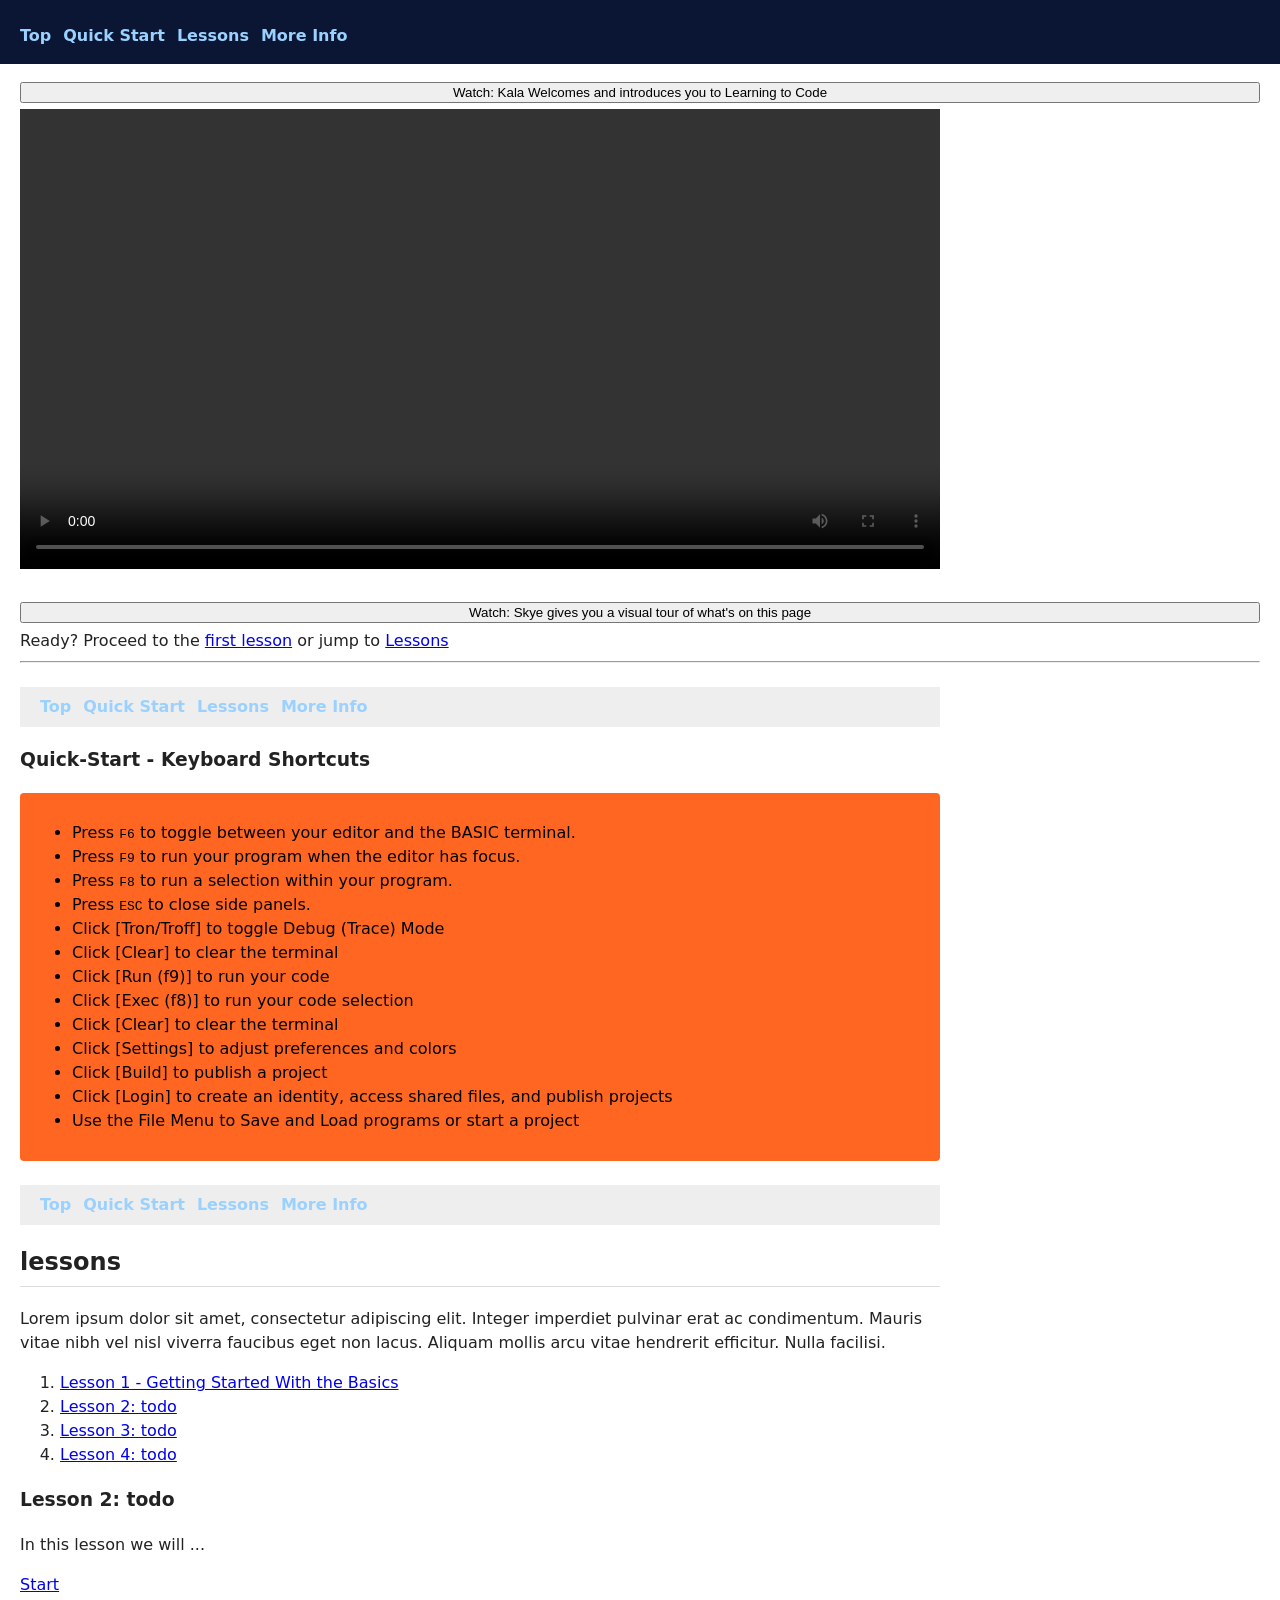
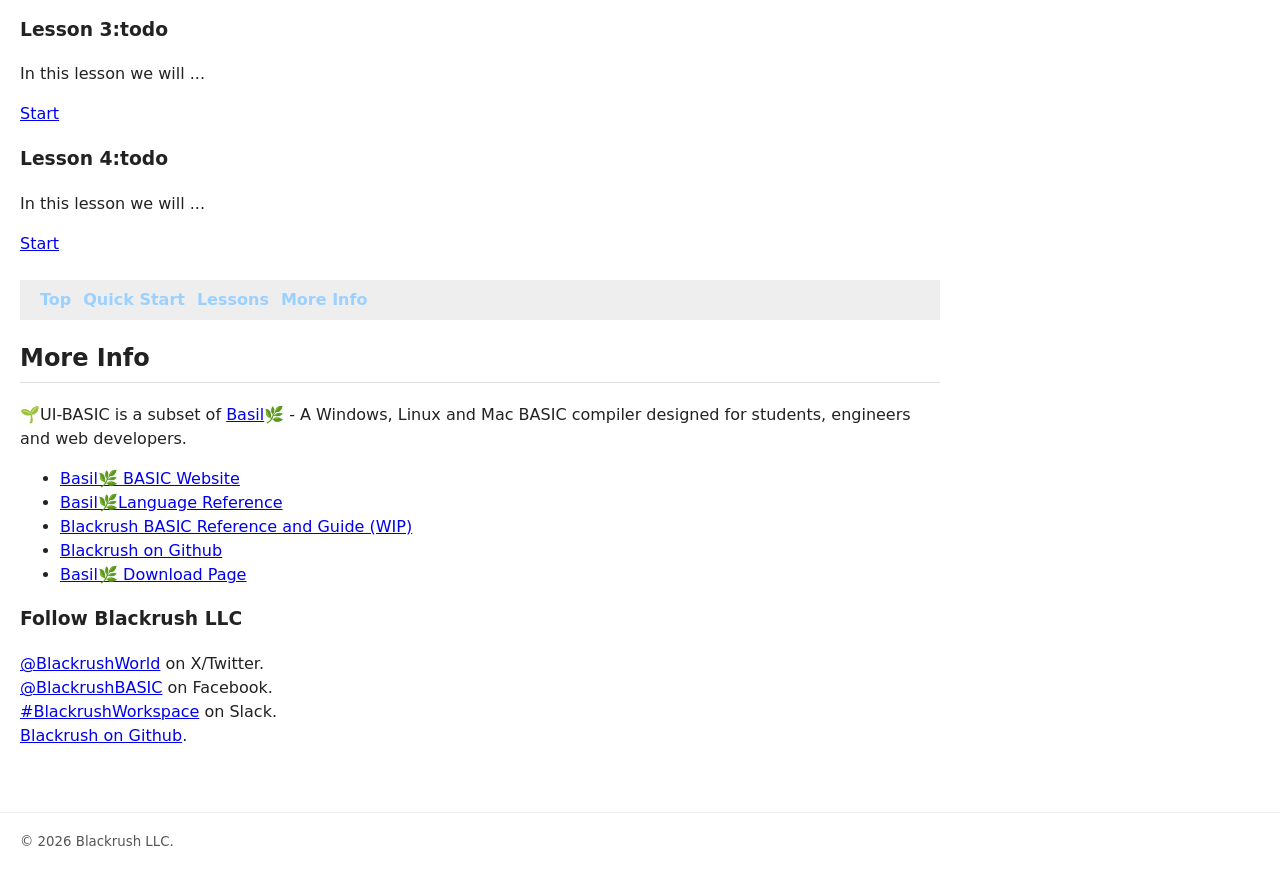
==== index.html @ 8c783300 "first" ====
<!DOCTYPE html>
<html lang="en">
<head>
  <meta charset="UTF-8" />
  <meta name="viewport" content="width=device-width, initial-scale=1" />
  <title>UI-BASIC Learning</title>
  <script src="../redirect.js"></script>
  <style>
    body{ font-family: system-ui, -apple-system, Segoe UI, Roboto, Helvetica, Arial, sans-serif; margin:0; padding:0; line-height:1.5; color:#222; }
    header{ background:#0a1633; color:#e6f0ff; padding:16px 20px; position:sticky; top:0; z-index:1; }
    header h1{ margin:0; font-size:20px; }
    nav{ display:flex; gap:12px; margin-top:8px; flex-wrap:wrap; }
    nav a{ color:#9ad1ff; text-decoration:none; font-weight:600; }
    nav a:hover{ text-decoration:underline; }
    main{ padding:16px 20px 40px; }
    section{ margin:24px 0; max-width: 920px; }
    section h2{ border-bottom:1px solid #ddd; padding-bottom:6px; }
    .muted{ color:#666; }
    footer{ border-top:1px solid #eee; padding:16px 20px; color:#555; }
  </style>
</head>
<body>
  <header>
    <nav>
      <a href="/basic/html/index.html">Top</a>
      <a href="#cheatsheet">Quick Start</a>
      <a href="#lessons">Lessons</a>
      <a href="#more-info">More Info</a>
    </nav>
  </header>
  <main>
    <button id="kala-intro-video" style="width:100%;margin-bottom:6px;" onclick="">Watch: Kala Welcomes and introduces you to Learning to Code</button>
    <div id='kala-video-div' style="display:block;padding:0; max-width:920px; margin-bottom:24px;">
        <video style="max-width:100%;width:100%;"  data-video-name="kala1a" controls>
            <source src="videos/KALA1a.mp4" type="video/mp4">
            Your browser does not support the video tag.
        </video>
    </div>
    <button id="skye-intro-video" style="width:100%;margin-bottom:6px;">Watch: Skye gives you a visual tour of what's on this page</button>
      <div id='skye-video-div' style="display:none;padding:0; max-width:920px; margin-bottom:24px;">
          <video style="max-width:100%;width:100%;"  data-video-name="skye1a" controls>
              <source src="videos/SKYE1a.mp4" type="video/mp4">
              Your browser does not support the video tag.
          </video>
      </div>


      Ready? Proceed to the <a href="/basic/html/lessons/001/">first lesson</a> or jump to <a href="#lessons">Lessons</a>
    <hr>
      <section id="cheatsheet">

          <nav style="background:#eee; padding:8px 20px;">
              <a href="/basic/html/index.html">Top</a>
              <a href="#cheatsheet">Quick Start</a>
              <a href="#lessons">Lessons</a>
              <a href="#more-info">More Info</a>
          </nav>
          <h3>Quick-Start - Keyboard Shortcuts</h3>
          <div style="background-color: #f62; color:black; padding:12px; border-radius:4px; max-width:920px; margin-bottom:24px;">
              <ul>
                  <li>Press <code>F6</code> to toggle between your editor and the BASIC terminal.</li>
                  <li>Press <code>F9</code> to run your program when the editor has focus.</li>
                  <li>Press <code>F8</code> to run a selection within your program.</li>
                  <li>Press <code>ESC</code> to close side panels.</li>
                  <li>Click [Tron/Troff] to toggle Debug (Trace) Mode</li>
                  <li>Click [Clear] to clear the terminal</li>
                  <li>Click [Run (f9)] to run your code</li>
                  <li>Click [Exec (f8)] to run your code selection</li>
                  <li>Click [Clear] to clear the terminal</li>
                  <li>Click [Settings] to adjust preferences and colors</li>
                  <li>Click [Build] to publish a project</li>
                  <li>Click [Login] to create an identity, access shared files, and publish projects</li>
                  <li>Use the File Menu to Save and Load programs or start a project</li>
              </ul>
          </div>
      </section>

    <section id="lessons">
            <nav style="background:#eee; padding:8px 20px;">
                <a href="/basic/html/index.html">Top</a>
                <a href="#cheatsheet">Quick Start</a>
                <a href="#lessons">Lessons</a>
                <a href="#more-info">More Info</a>
            </nav>
      <h2>lessons</h2>
      <p>Lorem ipsum dolor sit amet, consectetur adipiscing elit. Integer imperdiet pulvinar erat ac condimentum.
          Mauris vitae nibh vel nisl viverra faucibus eget non lacus. Aliquam mollis arcu vitae hendrerit efficitur.
          Nulla facilisi.</p>
      <ol>
          <li><a href="/basic/html/lessons/001/">Lesson 1 - Getting Started With the Basics</a></li>
          <li><a href="#lesson-2">Lesson 2: todo</a></li>
          <li><a href="#lesson-3">Lesson 3: todo</a></li>
          <li><a href="#lesson-4">Lesson 4: todo</a></li>
      </ol>
       
      <h3 id="lesson-2">Lesson 2: todo</h3>
        <p>In this lesson we will ...</p>
        <a href="/basic/html/lessons/002/">Start</a>

      <h3 id="lesson-3">Lesson 3:todo</h3>
        <p>In this lesson we will ...</p>
        <a href="/basic/html/lessons/003/">Start</a>

      <h3 id="lesson-4">Lesson 4:todo</h3>
        <p>In this lesson we will ...</p>
        <a href="/basic/html/lessons/004/">Start</a>




    </section>


    <section id="more-info">
        <nav style="background:#eee; padding:8px 20px;">
            <a href="/basic/html/index.html">Top</a>
            <a href="#cheatsheet">Quick Start</a>
            <a href="#lessons">Lessons</a>
            <a href="#more-info">More Info</a>
        </nav>
      <h2>More Info</h2>
        <p>🌱UI-BASIC is a subset of <a href="https://basilbasic.com" target="_blank">Basil</a>🌿 - A Windows, Linux and
            Mac BASIC compiler designed for students, engineers and web developers.</p>
        <ul>
            <li><a href="https://basilbasic.com" target="_blank">Basil🌿 BASIC Website</a></li>
            <li><a href="https://yobasic.com/basil/reference.html" target="_blank">Basil🌿Language Reference</a></li>
            <li><a href="https://blackrushbasic.com/" target="_blank">Blackrush BASIC Reference and Guide (WIP)</a></li>
            <li><a href="https://github.com/blackrushllc/" target="_blank">Blackrush on Github</a></li>
            <li><a href="https://basilbasic.com/basil/download.html" target="_blank">Basil🌿 Download Page</a></li>
        </ul>

    <!-- Social Media links -->
    <h3>Follow Blackrush LLC</h3>
        <!--Join our <a href="https://discord.gg/yobasic" target="_blank">Discord</a> server for updates and support.
        <br-->
        <a href="https://x.com/blackrushworld" target="_blank">@BlackrushWorld</a> on X/Twitter.
        <br>
        <!-- https://www.facebook.com/BlackrushBASIC -->
        <a href="https://www.facebook.com/BlackrushBASIC" target="_blank">@BlackrushBASIC</a> on Facebook.
        <br>
        <!-- https://join.slack.com/t/blackrushworkspace/shared_invite/zt-3g33s1rxc-9wWmCfggBEzInblqjzsn1A -->
        <a href="https://join.slack.com/t/blackrushworkspace/shared_invite/zt-3g33s1rxc-9wWmCfggBEzInblqjzsn1A" target="_blank">#BlackrushWorkspace</a> on Slack.
        <br>
        <!-- https://github.com/blackrushllc/basil -->
        <a href="https://github.com/blackrushllc/basil" target="_blank">Blackrush on Github</a>.
        <br>

    </section>


  </main>
  <footer>
    <small>© <span id="year"></span> Blackrush LLC.</small>
  </footer>
  <script>
    document.getElementById('year').textContent = new Date().getFullYear();

    // Toggle visibility of video divs
    document.getElementById('skye-intro-video').onclick = function(){
        document.getElementById('skye-video-div').style.display = 'block';
        document.getElementById('kala-video-div').style.display = 'none';
        // Stop all videos
        document.getElementsByTagName('video')[0].pause();
        document.getElementsByTagName('video')[1].pause();
        // Start video playback
        document.getElementsByTagName('video')[1].play();

    }
    document.getElementById('kala-intro-video').onclick = function(){
        document.getElementById('kala-video-div').style.display = 'block';
        document.getElementById('skye-video-div').style.display = 'none';
        // Stop all videos
        document.getElementsByTagName('video')[0].pause();
        document.getElementsByTagName('video')[1].pause();
        document.getElementsByTagName('video')[0].play();
    }
  </script>
</body>
</html>
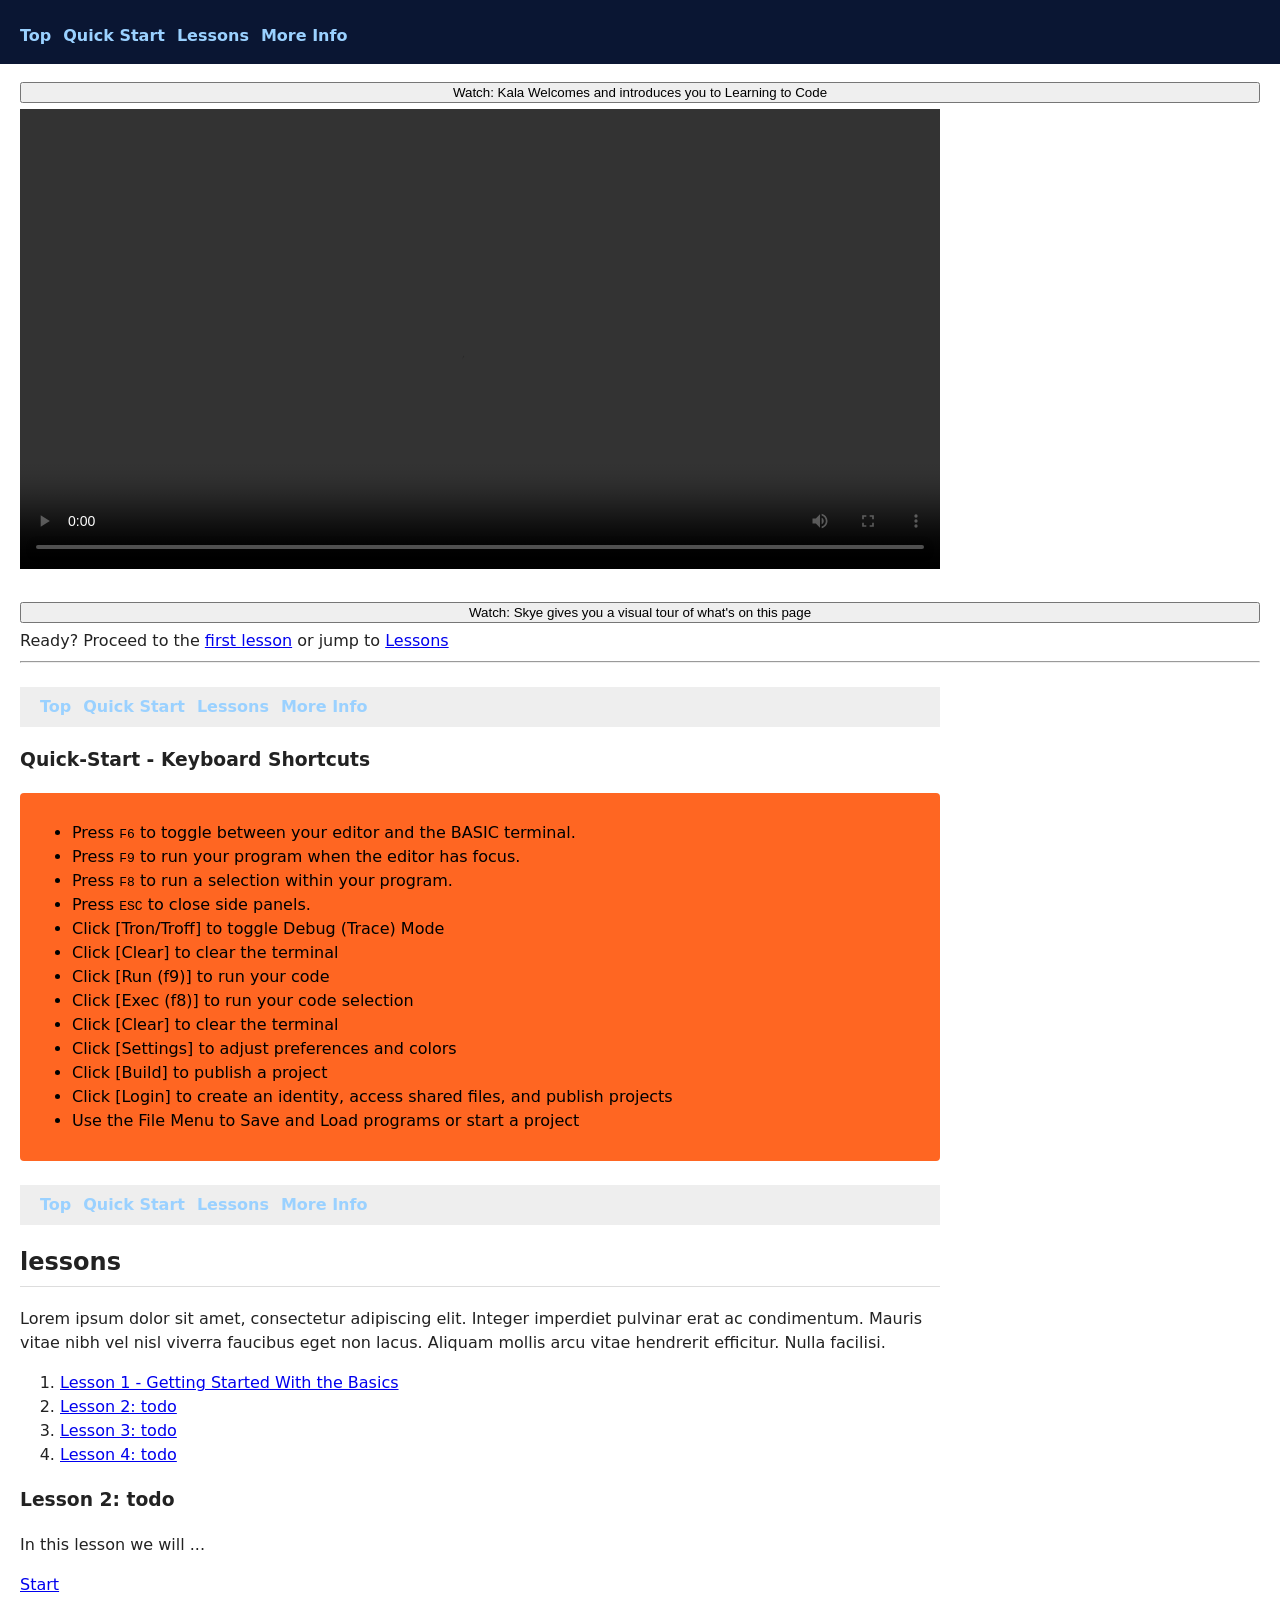
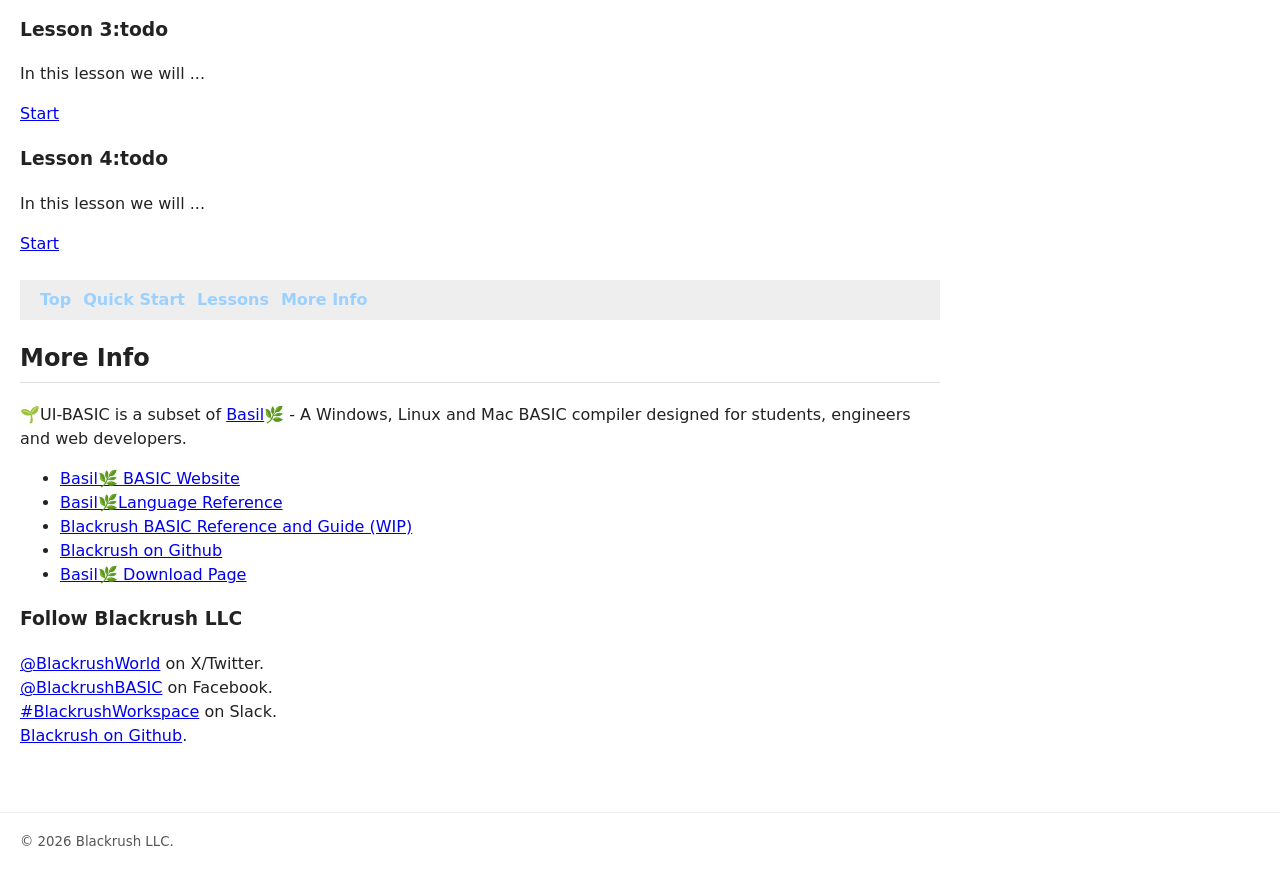
==== commit 873eda07: "Added videos" ====
--- a/index.html
+++ b/index.html
@@ -22,7 +22,7 @@
 <body>
   <header>
     <nav>
-      <a href="/basic/html/index.html">Top</a>
+      <a href="/html/index.html">Top</a>
       <a href="#cheatsheet">Quick Start</a>
       <a href="#lessons">Lessons</a>
       <a href="#more-info">More Info</a>
@@ -45,12 +45,12 @@
       </div>
 
 
-      Ready? Proceed to the <a href="/basic/html/lessons/001/">first lesson</a> or jump to <a href="#lessons">Lessons</a>
+      Ready? Proceed to the <a href="/html/lessons/001/">first lesson</a> or jump to <a href="#lessons">Lessons</a>
     <hr>
       <section id="cheatsheet">
 
           <nav style="background:#eee; padding:8px 20px;">
-              <a href="/basic/html/index.html">Top</a>
+              <a href="/html/index.html">Top</a>
               <a href="#cheatsheet">Quick Start</a>
               <a href="#lessons">Lessons</a>
               <a href="#more-info">More Info</a>
@@ -77,7 +77,7 @@
 
     <section id="lessons">
             <nav style="background:#eee; padding:8px 20px;">
-                <a href="/basic/html/index.html">Top</a>
+                <a href="/html/index.html">Top</a>
                 <a href="#cheatsheet">Quick Start</a>
                 <a href="#lessons">Lessons</a>
                 <a href="#more-info">More Info</a>
@@ -87,23 +87,23 @@
           Mauris vitae nibh vel nisl viverra faucibus eget non lacus. Aliquam mollis arcu vitae hendrerit efficitur.
           Nulla facilisi.</p>
       <ol>
-          <li><a href="/basic/html/lessons/001/">Lesson 1 - Getting Started With the Basics</a></li>
+          <li><a href="/html/lessons/001/">Lesson 1 - Getting Started With the Basics</a></li>
           <li><a href="#lesson-2">Lesson 2: todo</a></li>
           <li><a href="#lesson-3">Lesson 3: todo</a></li>
           <li><a href="#lesson-4">Lesson 4: todo</a></li>
       </ol>
-       
+
       <h3 id="lesson-2">Lesson 2: todo</h3>
         <p>In this lesson we will ...</p>
-        <a href="/basic/html/lessons/002/">Start</a>
+        <a href="/html/lessons/002/">Start</a>
 
       <h3 id="lesson-3">Lesson 3:todo</h3>
         <p>In this lesson we will ...</p>
-        <a href="/basic/html/lessons/003/">Start</a>
+        <a href="/html/lessons/003/">Start</a>
 
       <h3 id="lesson-4">Lesson 4:todo</h3>
         <p>In this lesson we will ...</p>
-        <a href="/basic/html/lessons/004/">Start</a>
+        <a href="/html/lessons/004/">Start</a>
 
 
 
@@ -113,7 +113,7 @@
 
     <section id="more-info">
         <nav style="background:#eee; padding:8px 20px;">
-            <a href="/basic/html/index.html">Top</a>
+            <a href="/html/index.html">Top</a>
             <a href="#cheatsheet">Quick Start</a>
             <a href="#lessons">Lessons</a>
             <a href="#more-info">More Info</a>
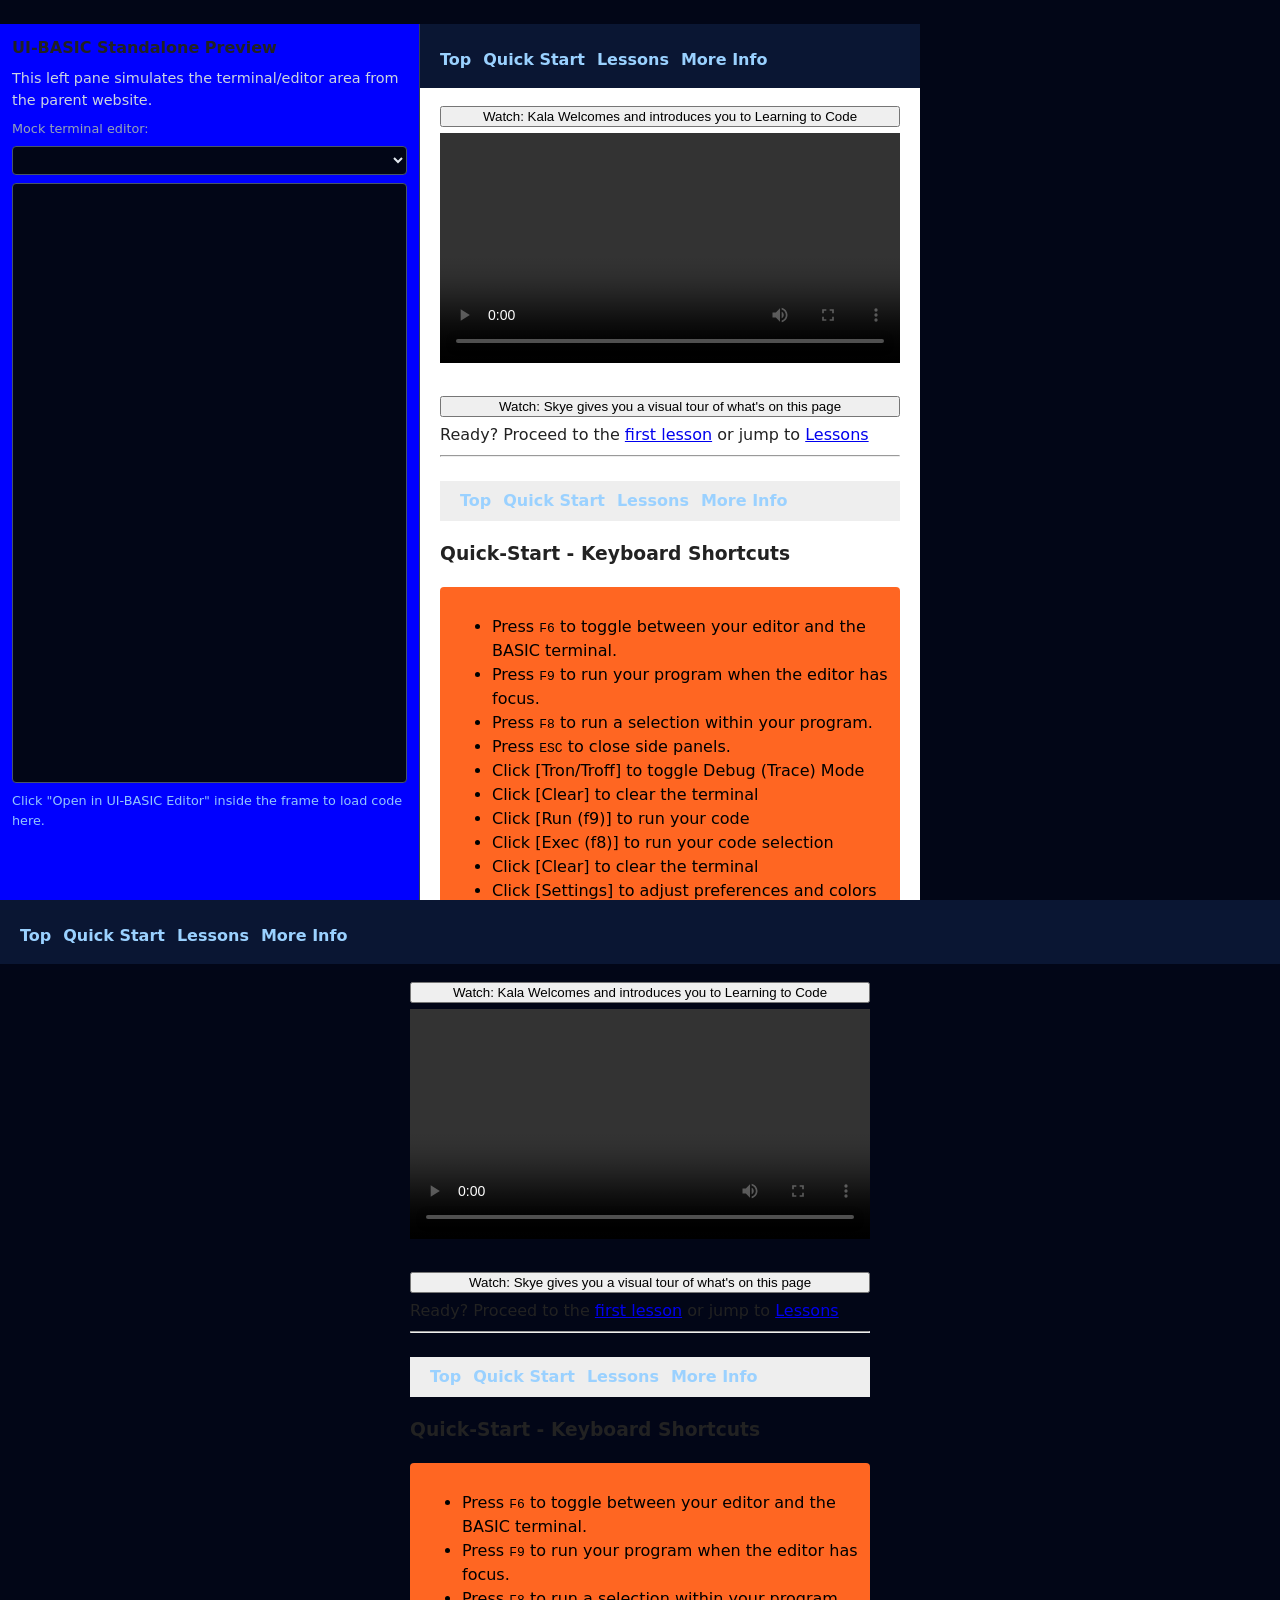
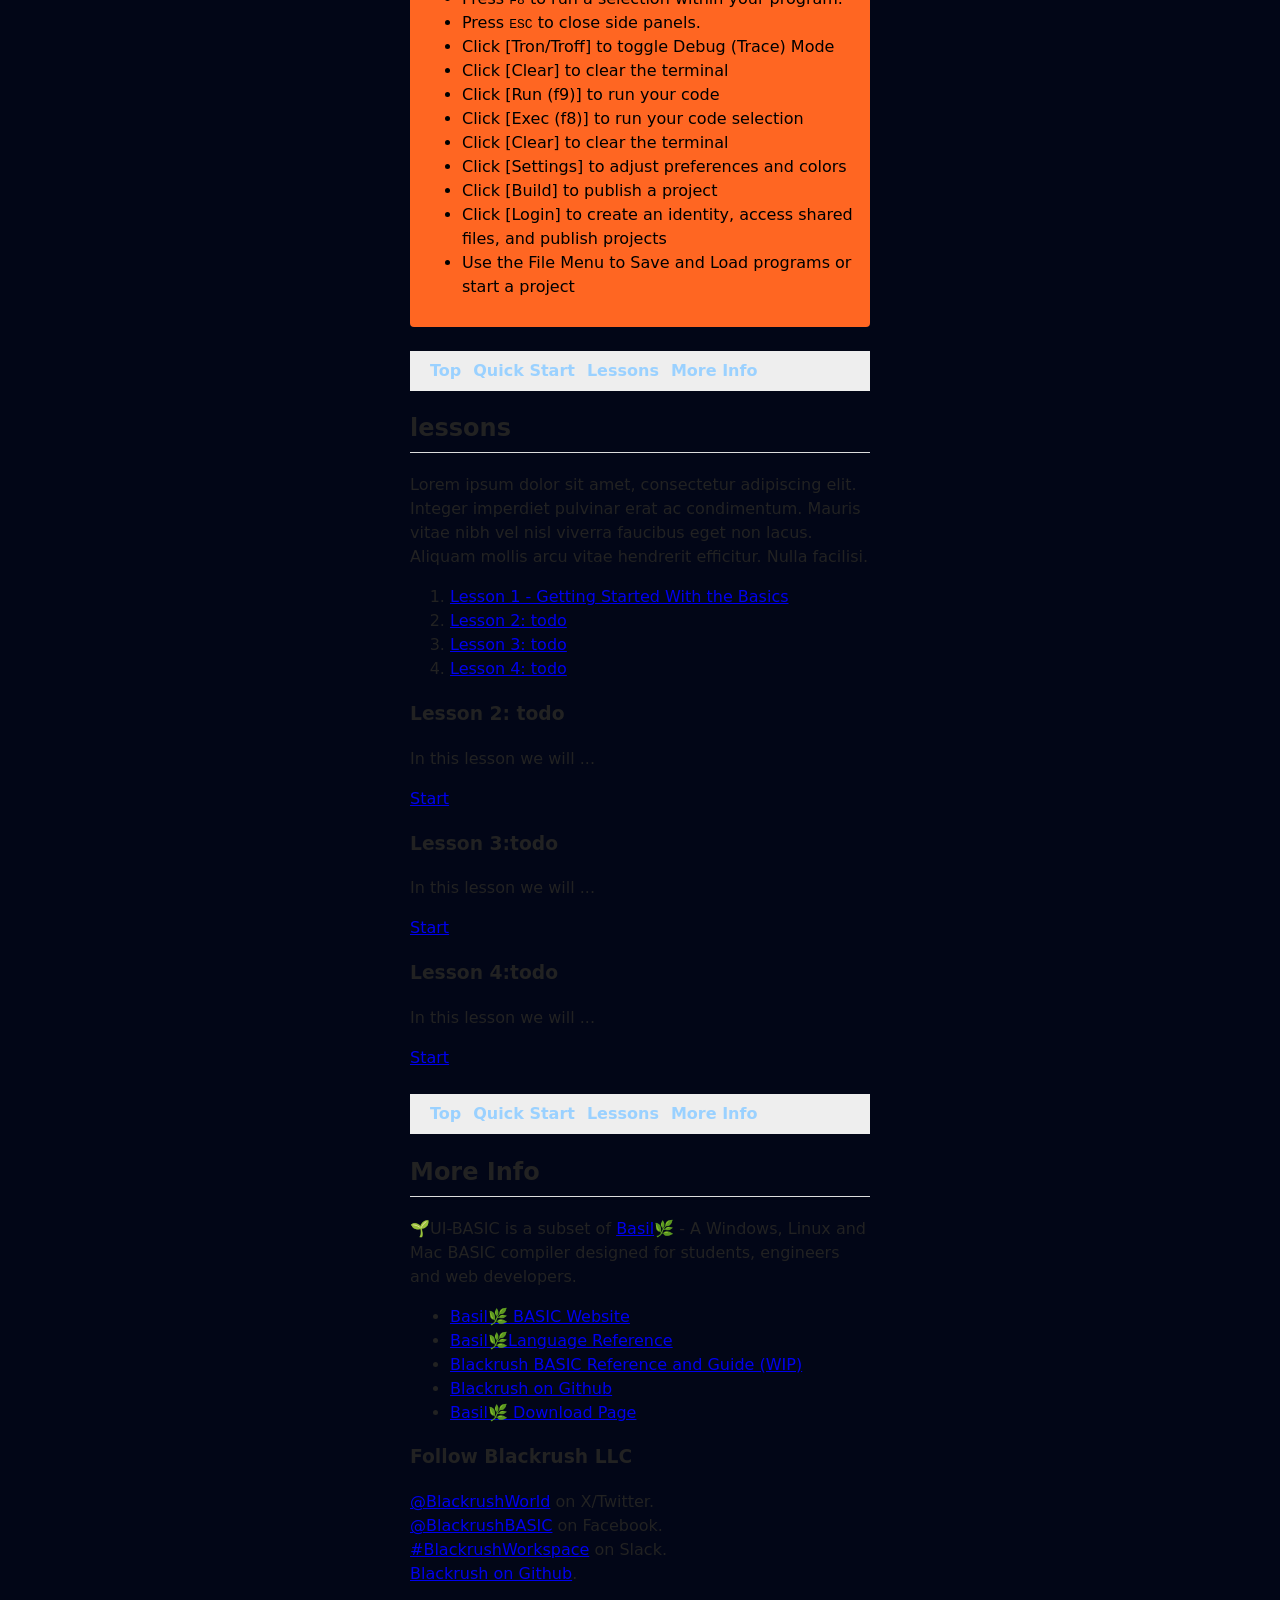
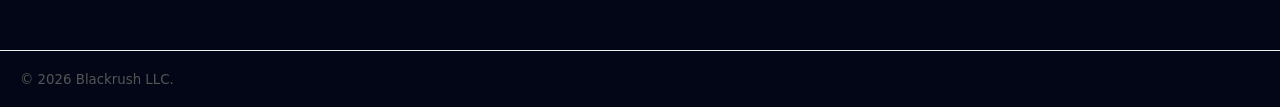
==== commit ff02a314: "eip" ====
--- a/index.html
+++ b/index.html
@@ -4,7 +4,8 @@
   <meta charset="UTF-8" />
   <meta name="viewport" content="width=device-width, initial-scale=1" />
   <title>UI-BASIC Learning</title>
-  <script src="../redirect.js"></script>
+  <script src="./redirect.js"></script>
+  <script src="./bootstrap.js"></script>
   <style>
     body{ font-family: system-ui, -apple-system, Segoe UI, Roboto, Helvetica, Arial, sans-serif; margin:0; padding:0; line-height:1.5; color:#222; }
     header{ background:#0a1633; color:#e6f0ff; padding:16px 20px; position:sticky; top:0; z-index:1; }
@@ -12,8 +13,8 @@
     nav{ display:flex; gap:12px; margin-top:8px; flex-wrap:wrap; }
     nav a{ color:#9ad1ff; text-decoration:none; font-weight:600; }
     nav a:hover{ text-decoration:underline; }
-    main{ padding:16px 20px 40px; }
-    section{ margin:24px 0; max-width: 920px; }
+    main{ padding:16px 20px 40px; max-width:500px; width:100%; margin:0 auto; box-sizing:border-box; }
+    section{ margin:24px 0; max-width: 500px; }
     section h2{ border-bottom:1px solid #ddd; padding-bottom:6px; }
     .muted{ color:#666; }
     footer{ border-top:1px solid #eee; padding:16px 20px; color:#555; }
@@ -22,7 +23,7 @@
 <body>
   <header>
     <nav>
-      <a href="/html/index.html">Top</a>
+      <a href="index.html">Top</a>
       <a href="#cheatsheet">Quick Start</a>
       <a href="#lessons">Lessons</a>
       <a href="#more-info">More Info</a>
@@ -30,14 +31,14 @@
   </header>
   <main>
     <button id="kala-intro-video" style="width:100%;margin-bottom:6px;" onclick="">Watch: Kala Welcomes and introduces you to Learning to Code</button>
-    <div id='kala-video-div' style="display:block;padding:0; max-width:920px; margin-bottom:24px;">
+    <div id='kala-video-div' style="display:block;padding:0; max-width:500px; margin-bottom:24px;">
         <video style="max-width:100%;width:100%;"  data-video-name="kala1a" controls>
             <source src="videos/KALA1a.mp4" type="video/mp4">
             Your browser does not support the video tag.
         </video>
     </div>
     <button id="skye-intro-video" style="width:100%;margin-bottom:6px;">Watch: Skye gives you a visual tour of what's on this page</button>
-      <div id='skye-video-div' style="display:none;padding:0; max-width:920px; margin-bottom:24px;">
+      <div id='skye-video-div' style="display:none;padding:0; max-width:500px; margin-bottom:24px;">
           <video style="max-width:100%;width:100%;"  data-video-name="skye1a" controls>
               <source src="videos/SKYE1a.mp4" type="video/mp4">
               Your browser does not support the video tag.
@@ -45,18 +46,18 @@
       </div>
 
 
-      Ready? Proceed to the <a href="/html/lessons/001/">first lesson</a> or jump to <a href="#lessons">Lessons</a>
+      Ready? Proceed to the <a href="lessons/001/">first lesson</a> or jump to <a href="#lessons">Lessons</a>
     <hr>
       <section id="cheatsheet">
 
           <nav style="background:#eee; padding:8px 20px;">
-              <a href="/html/index.html">Top</a>
+              <a href="index.html">Top</a>
               <a href="#cheatsheet">Quick Start</a>
               <a href="#lessons">Lessons</a>
               <a href="#more-info">More Info</a>
           </nav>
           <h3>Quick-Start - Keyboard Shortcuts</h3>
-          <div style="background-color: #f62; color:black; padding:12px; border-radius:4px; max-width:920px; margin-bottom:24px;">
+          <div style="background-color: #f62; color:black; padding:12px; border-radius:4px; max-width:500px; margin-bottom:24px;">
               <ul>
                   <li>Press <code>F6</code> to toggle between your editor and the BASIC terminal.</li>
                   <li>Press <code>F9</code> to run your program when the editor has focus.</li>
@@ -77,7 +78,7 @@
 
     <section id="lessons">
             <nav style="background:#eee; padding:8px 20px;">
-                <a href="/html/index.html">Top</a>
+                <a href="index.html">Top</a>
                 <a href="#cheatsheet">Quick Start</a>
                 <a href="#lessons">Lessons</a>
                 <a href="#more-info">More Info</a>
@@ -87,7 +88,7 @@
           Mauris vitae nibh vel nisl viverra faucibus eget non lacus. Aliquam mollis arcu vitae hendrerit efficitur.
           Nulla facilisi.</p>
       <ol>
-          <li><a href="/html/lessons/001/">Lesson 1 - Getting Started With the Basics</a></li>
+          <li><a href="lessons/001/">Lesson 1 - Getting Started With the Basics</a></li>
           <li><a href="#lesson-2">Lesson 2: todo</a></li>
           <li><a href="#lesson-3">Lesson 3: todo</a></li>
           <li><a href="#lesson-4">Lesson 4: todo</a></li>
@@ -95,15 +96,15 @@
 
       <h3 id="lesson-2">Lesson 2: todo</h3>
         <p>In this lesson we will ...</p>
-        <a href="/html/lessons/002/">Start</a>
+        <a href="lessons/002/">Start</a>
 
       <h3 id="lesson-3">Lesson 3:todo</h3>
         <p>In this lesson we will ...</p>
-        <a href="/html/lessons/003/">Start</a>
+        <a href="lessons/003/">Start</a>
 
       <h3 id="lesson-4">Lesson 4:todo</h3>
         <p>In this lesson we will ...</p>
-        <a href="/html/lessons/004/">Start</a>
+        <a href="lessons/004/">Start</a>
 
 
 
@@ -113,7 +114,7 @@
 
     <section id="more-info">
         <nav style="background:#eee; padding:8px 20px;">
-            <a href="/html/index.html">Top</a>
+            <a href="index.html">Top</a>
             <a href="#cheatsheet">Quick Start</a>
             <a href="#lessons">Lessons</a>
             <a href="#more-info">More Info</a>
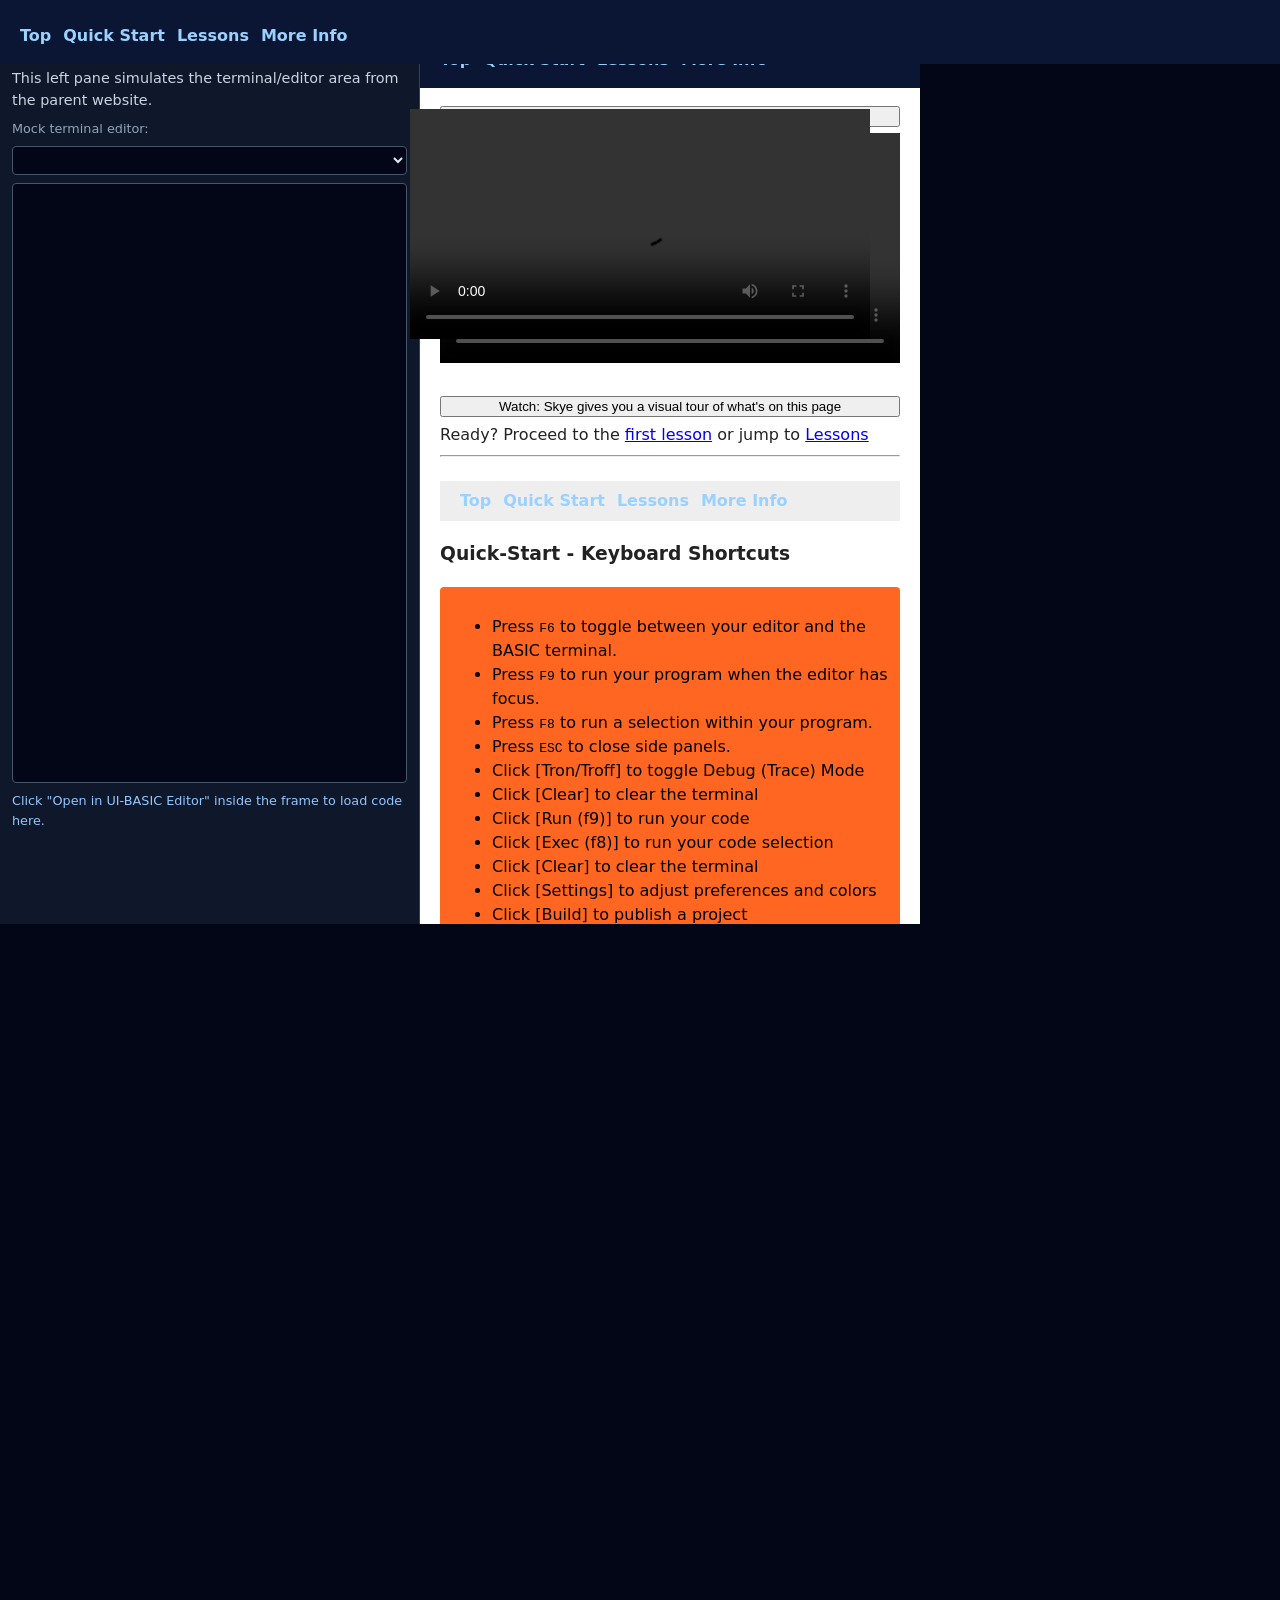
==== commit b1219b09: "wip" ====
--- a/index.html
+++ b/index.html
@@ -46,7 +46,7 @@
       </div>
 
 
-      Ready? Proceed to the <a href="lessons/001/">first lesson</a> or jump to <a href="#lessons">Lessons</a>
+      Ready? Proceed to the <a href="lessons/001/index.html">first lesson</a> or jump to <a href="#lessons">Lessons</a>
     <hr>
       <section id="cheatsheet">
 
@@ -88,10 +88,13 @@
           Mauris vitae nibh vel nisl viverra faucibus eget non lacus. Aliquam mollis arcu vitae hendrerit efficitur.
           Nulla facilisi.</p>
       <ol>
-          <li><a href="lessons/001/">Lesson 1 - Getting Started With the Basics</a></li>
-          <li><a href="#lesson-2">Lesson 2: todo</a></li>
-          <li><a href="#lesson-3">Lesson 3: todo</a></li>
-          <li><a href="#lesson-4">Lesson 4: todo</a></li>
+          <li><a href="lessons/001/index.html">Lesson 1 - Getting Started With the Basics</a></li>
+          <li><a href="lessons/002/index.html">Lesson 2 -Variables and Functions</a></li>
+          <li><a href="lessons/003/index.html">Lesson 3 - Loops</a></li>
+          <li><a href="lessons/004/index.html">Lesson 4 - Arrays and Lists</a></li>
+          <li><a href="lessons/005/index.html">Lesson 5 - Variables and Data Types</a></li>
+          <li><a href="lessons/006/index.html">Lesson 6 - Cleaning Data</a></li>
+
       </ol>
 
       <h3 id="lesson-2">Lesson 2: todo</h3>
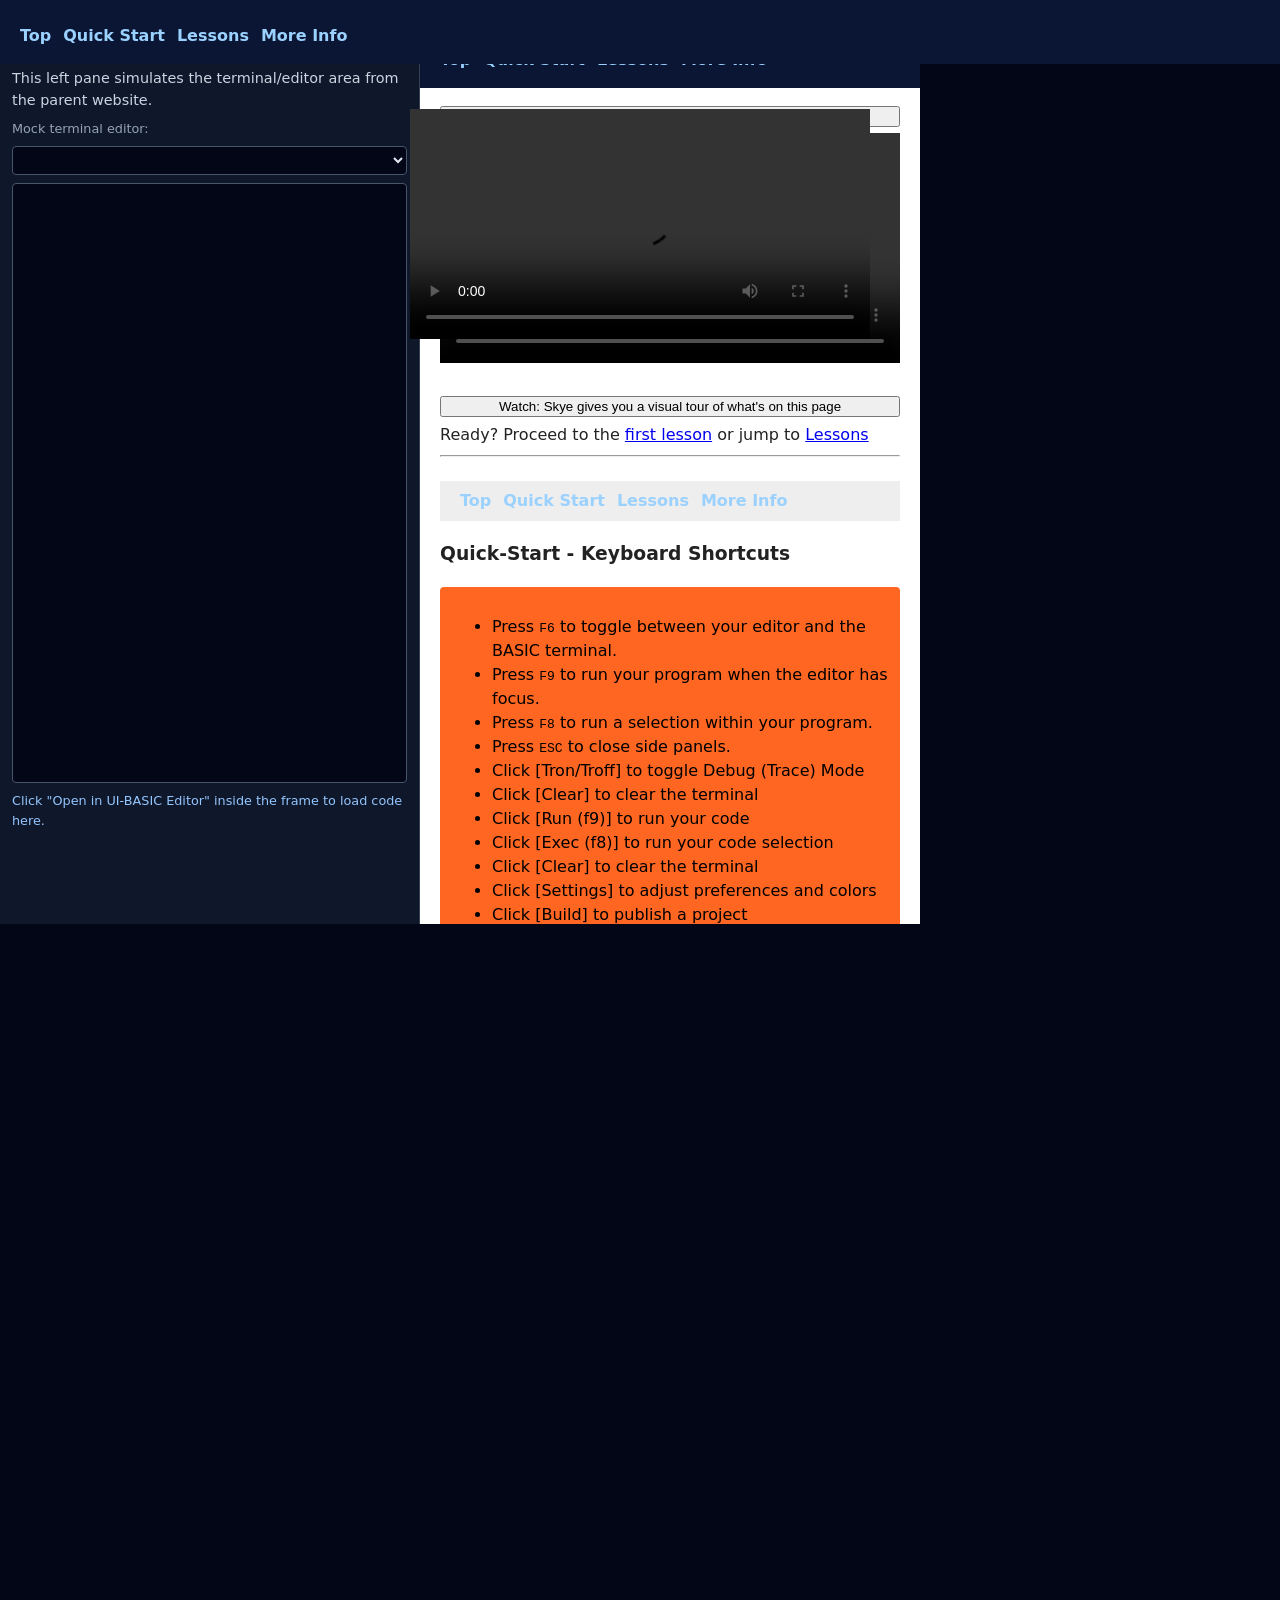
==== commit 7671daec: "wip" ====
--- a/index.html
+++ b/index.html
@@ -83,31 +83,34 @@
                 <a href="#lessons">Lessons</a>
                 <a href="#more-info">More Info</a>
             </nav>
-      <h2>lessons</h2>
-      <p>Lorem ipsum dolor sit amet, consectetur adipiscing elit. Integer imperdiet pulvinar erat ac condimentum.
-          Mauris vitae nibh vel nisl viverra faucibus eget non lacus. Aliquam mollis arcu vitae hendrerit efficitur.
-          Nulla facilisi.</p>
+      <h2>Courses</h2>
+      <h3 id="lesson-1">Course 1: Programming Basics</h3>
+      <p>In this course you will learn to code!  This course covers all of the basic concepts
+          that you will find in most programming languages. After completing this course, you
+          know everything you need to write code in any programming language.</p>
       <ol>
           <li><a href="lessons/001/index.html">Lesson 1 - Getting Started With the Basics</a></li>
-          <li><a href="lessons/002/index.html">Lesson 2 -Variables and Functions</a></li>
+          <li><a href="lessons/002/index.html">Lesson 2 - Variables and Functions</a></li>
           <li><a href="lessons/003/index.html">Lesson 3 - Loops</a></li>
           <li><a href="lessons/004/index.html">Lesson 4 - Arrays and Lists</a></li>
           <li><a href="lessons/005/index.html">Lesson 5 - Variables and Data Types</a></li>
           <li><a href="lessons/006/index.html">Lesson 6 - Cleaning Data</a></li>
+          <li><a href="lessons/007/index.html">Lesson 7 - User Input & Output</a></li>
+          <li><a href="lessons/008/index.html">Lesson 8 - Conditional Logic</a></li>
 
       </ol>
 
-      <h3 id="lesson-2">Lesson 2: todo</h3>
-        <p>In this lesson we will ...</p>
-        <a href="lessons/002/">Start</a>
+      <h3 id="lesson-2">Course 2: Web, Game, and Desktop apps</h3>
+        <p>In this course you will learn to build and publish web, game, and desktop apps.</p>
+        <a href="#">Start</a>
 
-      <h3 id="lesson-3">Lesson 3:todo</h3>
-        <p>In this lesson we will ...</p>
-        <a href="lessons/003/">Start</a>
+      <h3 id="lesson-3">Course 3: Advanced Programming Topics</h3>
+        <p>In this course we will cover advanced programming topics such as SQL, AI, Git, DevOps, and more.</p>
+        <a href="#">Start</a>
 
-      <h3 id="lesson-4">Lesson 4:todo</h3>
-        <p>In this lesson we will ...</p>
-        <a href="lessons/004/">Start</a>
+      <h3 id="lesson-4">Course 4: The Syndorela EcoSystem</h3>
+        <p>Coding is more than just a job, it's an adventure. In this course you will make your code part of the larger world using Syndorela to master the fundamental concepts cloud integrations DevOps.</p>
+        <a href="#">Start</a>
 
 
 
@@ -124,13 +127,14 @@
         </nav>
       <h2>More Info</h2>
         <p>🌱UI-BASIC is a subset of <a href="https://basilbasic.com" target="_blank">Basil</a>🌿 - A Windows, Linux and
-            Mac BASIC compiler designed for students, engineers and web developers.</p>
+            Mac BASIC compiler designed for students, engineers and web developers. Part of the <a href="https://syndorela.com" target="_blank">Syndorela.com</a> EcoSystem</p>
         <ul>
             <li><a href="https://basilbasic.com" target="_blank">Basil🌿 BASIC Website</a></li>
             <li><a href="https://yobasic.com/basil/reference.html" target="_blank">Basil🌿Language Reference</a></li>
             <li><a href="https://blackrushbasic.com/" target="_blank">Blackrush BASIC Reference and Guide (WIP)</a></li>
             <li><a href="https://github.com/blackrushllc/" target="_blank">Blackrush on Github</a></li>
             <li><a href="https://basilbasic.com/basil/download.html" target="_blank">Basil🌿 Download Page</a></li>
+            <li><a href="https://syndorela.com" target="_blank">The Syndorela EcoSystem</a></li>
         </ul>
 
     <!-- Social Media links -->
@@ -148,6 +152,7 @@
         <!-- https://github.com/blackrushllc/basil -->
         <a href="https://github.com/blackrushllc/basil" target="_blank">Blackrush on Github</a>.
         <br>
+
 
     </section>
 
